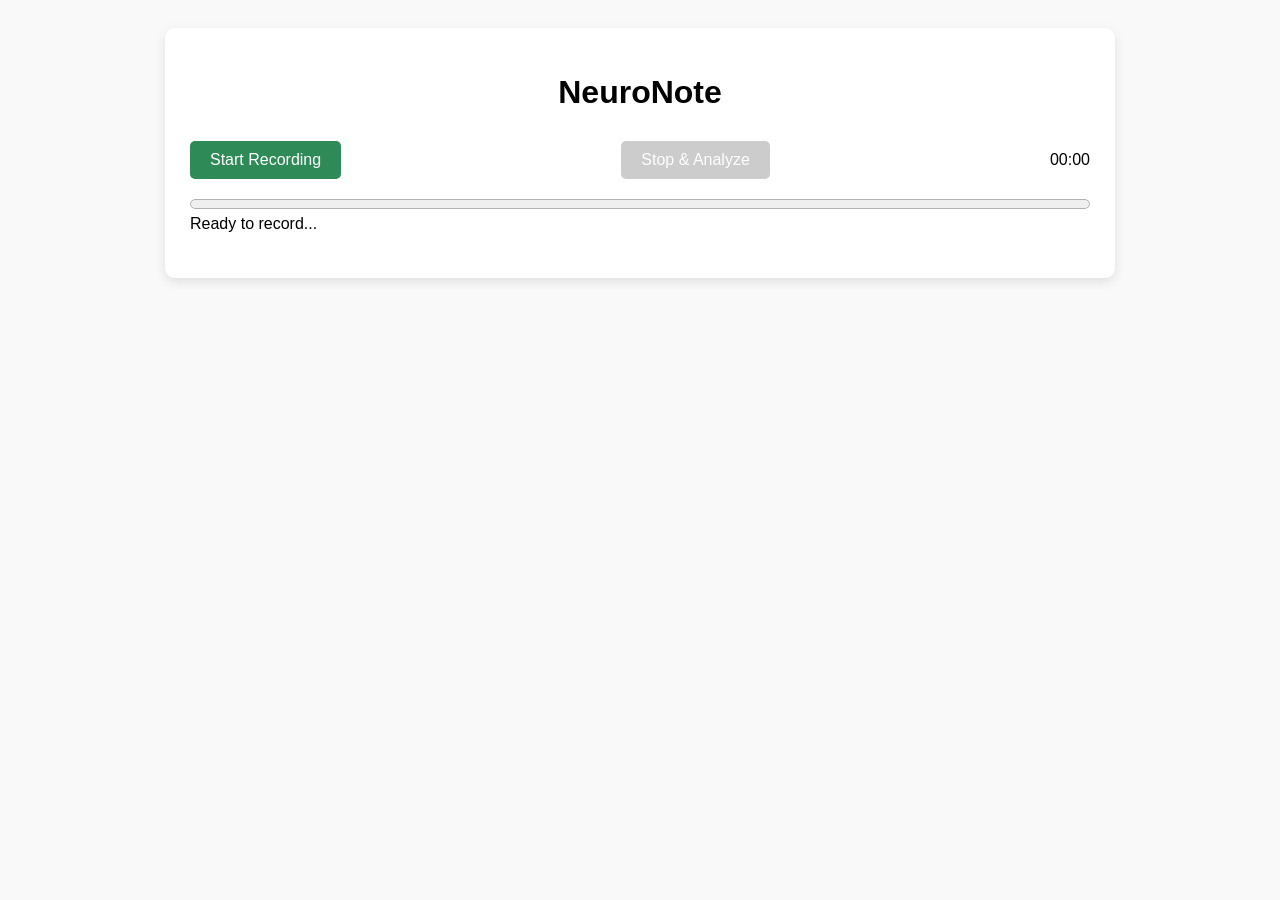
==== templates/index.html @ 19653c3f "Adding frontend files" ====
<!DOCTYPE html>
<html lang="en">
<head>
  <meta charset="UTF-8" />
  <meta name="viewport" content="width=device-width, initial-scale=1.0" />
  <title>NeuroNote</title>
  <link rel="stylesheet" href="style.css" />
</head>
<body>
  <div class="container">
    <h1>NeuroNote</h1>
    <div class="controls">
      <button id="startBtn">Start Recording</button>
      <button id="stopBtn" disabled>Stop & Analyze</button>
      <span id="recordingTimer">00:00</span>
    </div>
    <div class="progress">
      <progress id="progressBar" value="0" max="100"></progress>
      <span id="progressText">Ready to record...</span>
    </div>

    <section id="resultsSection" style="display:none">
      <h2>Meeting Insights</h2>
      <div class="result-card">
        <h3>Summary</h3>
        <p id="summaryContent"></p>
      </div>
      <div class="result-card">
        <h3>Action Items</h3>
        <ul id="actionItemsList"></ul>
      </div>
      <div class="result-card">
        <h3>Sentiment</h3>
        <span id="sentimentBadge" class="sentiment-badge">N/A</span>
        <p id="sentimentDetails"></p>
      </div>
      <div class="result-card">
        <h3>Key Insights</h3>
        <p id="insightsContent"></p>
      </div>
      <div class="result-card">
        <h3>Follow-Up</h3>
        <p id="followupContent"></p>
      </div>
      <div class="result-card">
        <h3>Meeting Stats</h3>
        <p>Participants: <span id="participantCount">-</span></p>
        <p>Duration: <span id="durationStat">-</span></p>
        <p>Action Items: <span id="actionItemsCount">-</span></p>
      </div>
    </section>
  </div>

  <script>
    let mediaRecorder;
    let chunks = [];
    let recordingStartTime;
    const startBtn = document.getElementById("startBtn");
    const stopBtn = document.getElementById("stopBtn");
    const recordingTimer = document.getElementById("recordingTimer");

    startBtn.onclick = async () => {
      const stream = await navigator.mediaDevices.getUserMedia({ audio: true });
      mediaRecorder = new MediaRecorder(stream);
      chunks = [];
      mediaRecorder.ondataavailable = e => chunks.push(e.data);
      mediaRecorder.onstop = async () => {
        const audioBlob = new Blob(chunks, { type: 'audio/wav' });
        await processRecording(audioBlob);
      };
      mediaRecorder.start();
      recordingStartTime = Date.now();
      updateTimer();
      startBtn.disabled = true;
      stopBtn.disabled = false;
    };

    stopBtn.onclick = () => {
      mediaRecorder.stop();
      startBtn.disabled = false;
      stopBtn.disabled = true;
    };

    function updateTimer() {
      const interval = setInterval(() => {
        if (mediaRecorder && mediaRecorder.state === "recording") {
          const elapsed = Math.floor((Date.now() - recordingStartTime) / 1000);
          const minutes = String(Math.floor(elapsed / 60)).padStart(2, "0");
          const seconds = String(elapsed % 60).padStart(2, "0");
          recordingTimer.textContent = `${minutes}:${seconds}`;
        } else {
          clearInterval(interval);
        }
      }, 500);
    }

    function updateProgress(value, text) {
      document.getElementById("progressBar").value = value;
      document.getElementById("progressText").textContent = text;
    }

    async function processRecording(audioBlob) {
      const formData = new FormData();
      formData.append("file", audioBlob, "meeting.wav");

      updateProgress(25, "Uploading audio...");
      const response = await fetch("http://localhost:5000/recorded-audio", {
        method: "POST",
        body: formData
      });

      console.log(response);

      updateProgress(50, "Waiting for AI insights...");
      const data = await response.json()

      updateProgress(100, "Insights ready!");
      displayRealResults(data['text']);
    }

    function displayRealResults(text) {
        const results = parseInsights(text);

        document.getElementById('resultsSection').style.display = 'block';

        document.getElementById('summaryContent').textContent = results.summary;
        document.getElementById('actionItemsList').innerHTML =
            results.actionItems.length > 0
            ? results.actionItems.map(item => `<li>${item}</li>`).join('')
            : '<li>None</li>';

        document.getElementById('sentimentBadge').textContent = results.sentiment;
        document.getElementById('sentimentBadge').className = `sentiment-badge sentiment-${results.sentiment.toLowerCase()}`;
        document.getElementById('sentimentDetails').textContent = results.sentimentDetail;

        document.getElementById('insightsContent').textContent = results.keyInsights;
        document.getElementById('followupContent').innerHTML = results.followUps.map(q => `<li>${q}</li>`).join('');

        document.getElementById('participantCount').textContent = results.participants;
        document.getElementById('actionItemsCount').textContent = results.actionItems.length;
        document.getElementById('durationStat').textContent = recordingTimer.textContent;

        document.getElementById('resultsSection').scrollIntoView({ behavior: 'smooth' });
        }

    function parseInsights(text) {
        const result = {
            summary: '',
            actionItems: [],
            sentiment: 'N/A',
            sentimentDetail: '',
            keyInsights: '',
            followUps: [],
            participants: '-'
        };

        result.summary = (text.match(/\*\*1\. Summary:\*\*([\s\S]*?)\*\*2\./) || [,''])[1].trim();
        result.actionItems = ((text.match(/\*\*2\. Action Items:\*\*([\s\S]*?)\*\*3\./) || [,''])[1].match(/[*\-]\s(.+)/g) || [])
            .map(item => item.replace(/^[*\-]\s/, '').trim());
        const sentimentMatch = text.match(/\*\*3\. Sentiment:\*\*\s*([\s\S]*?)\*\*4\./);
        result.sentimentDetail = sentimentMatch ? sentimentMatch[1].trim() : '';
        if (result.sentimentDetail.toLowerCase().includes('concerned')) result.sentiment = 'Concerned';
        if (result.sentimentDetail.toLowerCase().includes('cautious')) result.sentiment = 'Cautious';

        result.keyInsights = (text.match(/\*\*4\. Key Insights\/Decisions:\*\*([\s\S]*?)\*\*5\./) || [,''])[1].trim();
        result.participants = (text.match(/\*\*5\. Number of Participants:\*\*([\s\S]*?)\*\*6\./) || [,''])[1].trim();
        result.followUps = ((text.match(/\*\*6\. Follow-up Questions\/Topics:\*\*([\s\S]*)/) || [,''])[1].match(/[*\-]\s(.+)/g) || [])
            .map(item => item.replace(/^[*\-]\s/, '').trim());

        return result;
    }

  </script>
</body>
</html>
---- templates/style.css ----
body {
  font-family: Arial, sans-serif;
  padding: 20px;
  background-color: #f9f9f9;
}

.container {
  max-width: 900px;
  margin: auto;
  background: #fff;
  padding: 25px;
  border-radius: 10px;
  box-shadow: 0 4px 12px rgba(0, 0, 0, 0.1);
}

h1 {
  text-align: center;
  margin-bottom: 30px;
}

.controls {
  display: flex;
  justify-content: space-between;
  align-items: center;
  margin-bottom: 15px;
}

.controls button {
  padding: 10px 20px;
  font-size: 16px;
  border: none;
  background-color: #2e8b57;
  color: white;
  border-radius: 5px;
  cursor: pointer;
}

.controls button:disabled {
  background-color: #ccc;
}

.progress {
  margin-bottom: 20px;
}

progress {
  width: 100%;
  height: 20px;
}

.result-card {
  background: #f1f5f9;
  padding: 15px;
  margin: 10px 0;
  border-radius: 8px;
}

.result-card h3 {
  margin-top: 0;
  font-size: 18px;
}

.sentiment-badge {
  padding: 5px 10px;
  border-radius: 12px;
  color: #fff;
  font-weight: bold;
  display: inline-block;
  margin-bottom: 5px;
}

.sentiment-concerned {
  background-color: #e67e22;
}

.sentiment-cautious {
  background-color: #f39c12;
}

.sentiment-neutral {
  background-color: #bdc3c7;
}

ul {
  padding-left: 20px;
}

li {
  margin-bottom: 5px;
}
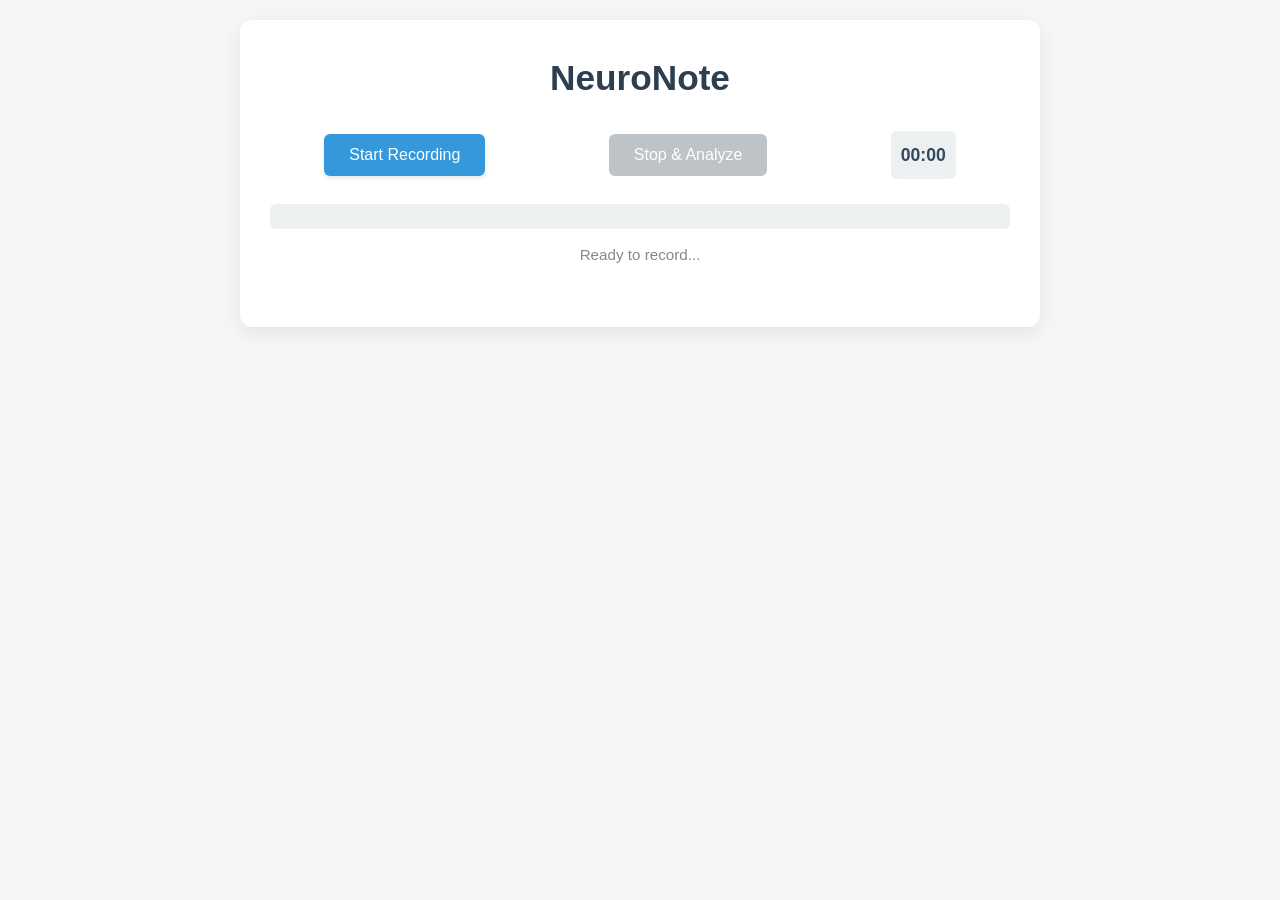
==== commit 62265b5a: "feat: Comprehensive backend and frontend enhancements This commit introduces a wide range of improve" ====
--- a/templates/index.html
+++ b/templates/index.html
@@ -18,6 +18,7 @@
       <progress id="progressBar" value="0" max="100"></progress>
       <span id="progressText">Ready to record...</span>
     </div>
+    <div id="errorMessage" class="error-message" style="display:none;"></div>
 
     <section id="resultsSection" style="display:none">
       <h2>Meeting Insights</h2>
--- a/templates/style.css
+++ b/templates/style.css
@@ -1,90 +1,245 @@
+/* General Resets and Base Styles */
+* {
+  box-sizing: border-box;
+  margin: 0;
+  padding: 0;
+}
+
 body {
-  font-family: Arial, sans-serif;
+  font-family: 'Segoe UI', Tahoma, Geneva, Verdana, sans-serif;
+  line-height: 1.6;
+  background-color: #f4f7f6; /* Lighter, cleaner background */
+  color: #333;
   padding: 20px;
-  background-color: #f9f9f9;
+  display: flex;
+  flex-direction: column;
+  align-items: center;
+  min-height: 100vh;
 }
 
 .container {
-  max-width: 900px;
-  margin: auto;
-  background: #fff;
-  padding: 25px;
-  border-radius: 10px;
-  box-shadow: 0 4px 12px rgba(0, 0, 0, 0.1);
-}
-
+  width: 100%;
+  max-width: 800px; /* Slightly reduced max-width for better readability */
+  background: #ffffff;
+  padding: 30px; /* Increased padding */
+  border-radius: 12px; /* Softer border radius */
+  box-shadow: 0 6px 20px rgba(0, 0, 0, 0.08); /* Softer shadow */
+  margin-bottom: 30px; /* Space at the bottom */
+}
+
+/* Typography */
 h1 {
   text-align: center;
-  margin-bottom: 30px;
-}
-
+  margin-bottom: 25px;
+  color: #2c3e50; /* Darker, more professional blue */
+  font-size: 2.2em; /* Responsive font size */
+}
+
+h2 {
+  margin-top: 30px;
+  margin-bottom: 20px;
+  color: #34495e; /* Slightly lighter blue for section headers */
+  font-size: 1.8em;
+  border-bottom: 2px solid #eaecee; /* Subtle separator */
+  padding-bottom: 10px;
+}
+
+h3 {
+  margin-top: 0;
+  margin-bottom: 10px; /* Reduced margin for card headers */
+  font-size: 1.3em; /* Adjusted size */
+  color: #2980b9; /* Clear blue for card titles */
+}
+
+p, li {
+  margin-bottom: 10px;
+  color: #555; /* Softer text color */
+}
+
+ul {
+  padding-left: 20px;
+  list-style-type: disc; /* Standard disc */
+}
+
+/* Controls Section */
 .controls {
   display: flex;
-  justify-content: space-between;
+  flex-wrap: wrap; /* Allow wrapping on smaller screens */
+  justify-content: space-around; /* Better spacing */
   align-items: center;
-  margin-bottom: 15px;
+  margin-bottom: 25px;
+  gap: 15px; /* Gap between control items */
 }
 
 .controls button {
-  padding: 10px 20px;
-  font-size: 16px;
+  padding: 12px 25px; /* Larger buttons */
+  font-size: 1em; /* Relative font size */
   border: none;
-  background-color: #2e8b57;
+  background-color: #3498db; /* Primary button color - blue */
   color: white;
-  border-radius: 5px;
+  border-radius: 6px;
   cursor: pointer;
+  transition: background-color 0.3s ease, transform 0.2s ease;
+  box-shadow: 0 2px 4px rgba(0,0,0,0.1);
+}
+
+.controls button:hover:not(:disabled) {
+  background-color: #2980b9; /* Darker shade on hover */
+  transform: translateY(-2px); /* Slight lift effect */
 }
 
 .controls button:disabled {
-  background-color: #ccc;
-}
-
+  background-color: #bdc3c7; /* Muted disabled state */
+  cursor: not-allowed;
+  box-shadow: none;
+}
+
+#recordingTimer {
+  font-size: 1.1em;
+  color: #34495e;
+  font-weight: bold;
+  padding: 10px;
+  background-color: #ecf0f1;
+  border-radius: 6px;
+}
+
+/* Progress Section */
 .progress {
-  margin-bottom: 20px;
-}
-
-progress {
+  margin-bottom: 30px;
+  text-align: center; /* Center progress text */
+}
+
+#progressBar {
   width: 100%;
-  height: 20px;
+  height: 25px; /* Taller progress bar */
+  border-radius: 6px; /* Rounded corners for progress bar */
+  margin-bottom: 8px;
+  /* Custom progress bar appearance */
+  -webkit-appearance: none;
+  appearance: none;
+}
+
+#progressBar::-webkit-progress-bar {
+  background-color: #ecf0f1; /* Light grey track */
+  border-radius: 6px;
+}
+
+#progressBar::-webkit-progress-value {
+  background-color: #3498db; /* Blue progress */
+  border-radius: 6px;
+  transition: width 0.3s ease;
+}
+
+#progressBar::-moz-progress-bar { /* Firefox */
+  background-color: #3498db;
+  border-radius: 6px;
+  transition: width 0.3s ease;
+}
+
+#progressText {
+  font-size: 0.95em;
+  color: #7f8c8d; /* Softer color for progress text */
+}
+
+/* Results Section */
+#resultsSection {
+  margin-top: 20px;
 }
 
 .result-card {
-  background: #f1f5f9;
-  padding: 15px;
-  margin: 10px 0;
+  background: #fdfdfe; /* Slightly off-white cards */
+  padding: 20px; /* More padding in cards */
+  margin-bottom: 20px; /* Increased margin between cards */
   border-radius: 8px;
-}
-
-.result-card h3 {
-  margin-top: 0;
-  font-size: 18px;
-}
-
+  border: 1px solid #eaecee; /* Subtle border for cards */
+  box-shadow: 0 3px 10px rgba(0,0,0,0.05); /* Subtle shadow for cards */
+}
+
+.result-card p, .result-card li {
+  font-size: 0.95em; /* Slightly smaller text in cards for density */
+}
+
+/* Sentiment Badges */
 .sentiment-badge {
-  padding: 5px 10px;
-  border-radius: 12px;
+  padding: 6px 12px; /* Adjusted padding */
+  border-radius: 16px; /* More pill-like shape */
   color: #fff;
   font-weight: bold;
+  font-size: 0.9em; /* Slightly smaller badge text */
   display: inline-block;
-  margin-bottom: 5px;
-}
-
-.sentiment-concerned {
-  background-color: #e67e22;
-}
-
-.sentiment-cautious {
-  background-color: #f39c12;
-}
-
-.sentiment-neutral {
-  background-color: #bdc3c7;
-}
-
-ul {
-  padding-left: 20px;
-}
-
-li {
-  margin-bottom: 5px;
-}
+  margin-bottom: 8px;
+  text-transform: uppercase; /* Uppercase for emphasis */
+  letter-spacing: 0.5px;
+}
+
+.sentiment-positive { background-color: #2ecc71; } /* Green for positive */
+.sentiment-negative { background-color: #e74c3c; } /* Red for negative */
+.sentiment-neutral { background-color: #95a5a6; } /* Grey for neutral */
+.sentiment-concerned { background-color: #e67e22; } /* Orange for concerned */
+.sentiment-cautious { background-color: #f39c12; } /* Yellow-orange for cautious */
+.sentiment-mixed { background-color: #8e44ad; } /* Purple for mixed */
+
+
+/* Error Message Styling */
+.error-message {
+  background-color: #e74c3c; /* Red background */
+  color: white;
+  padding: 15px;
+  margin-bottom: 20px;
+  border-radius: 6px;
+  text-align: center;
+  display: none; /* Hidden by default */
+}
+
+/* Responsive Design */
+@media (max-width: 768px) {
+  .container {
+    padding: 20px;
+  }
+  h1 {
+    font-size: 1.8em;
+  }
+  h2 {
+    font-size: 1.5em;
+  }
+  .controls {
+    flex-direction: column; /* Stack controls vertically */
+  }
+  .controls button {
+    width: 100%; /* Full width buttons on small screens */
+    margin-bottom: 10px;
+  }
+  #recordingTimer {
+    width: 100%;
+    text-align: center;
+  }
+}
+
+@media (max-width: 480px) {
+  body {
+    padding: 10px;
+  }
+  .container {
+    padding: 15px;
+  }
+  h1 {
+    font-size: 1.6em;
+  }
+  h3 {
+    font-size: 1.1em;
+  }
+  .result-card {
+    padding: 15px;
+  }
+}
+
+/* Footer (Optional - if you add one) */
+/*
+.footer {
+  text-align: center;
+  margin-top: 30px;
+  padding: 15px;
+  font-size: 0.9em;
+  color: #7f8c8d;
+}
+*/
